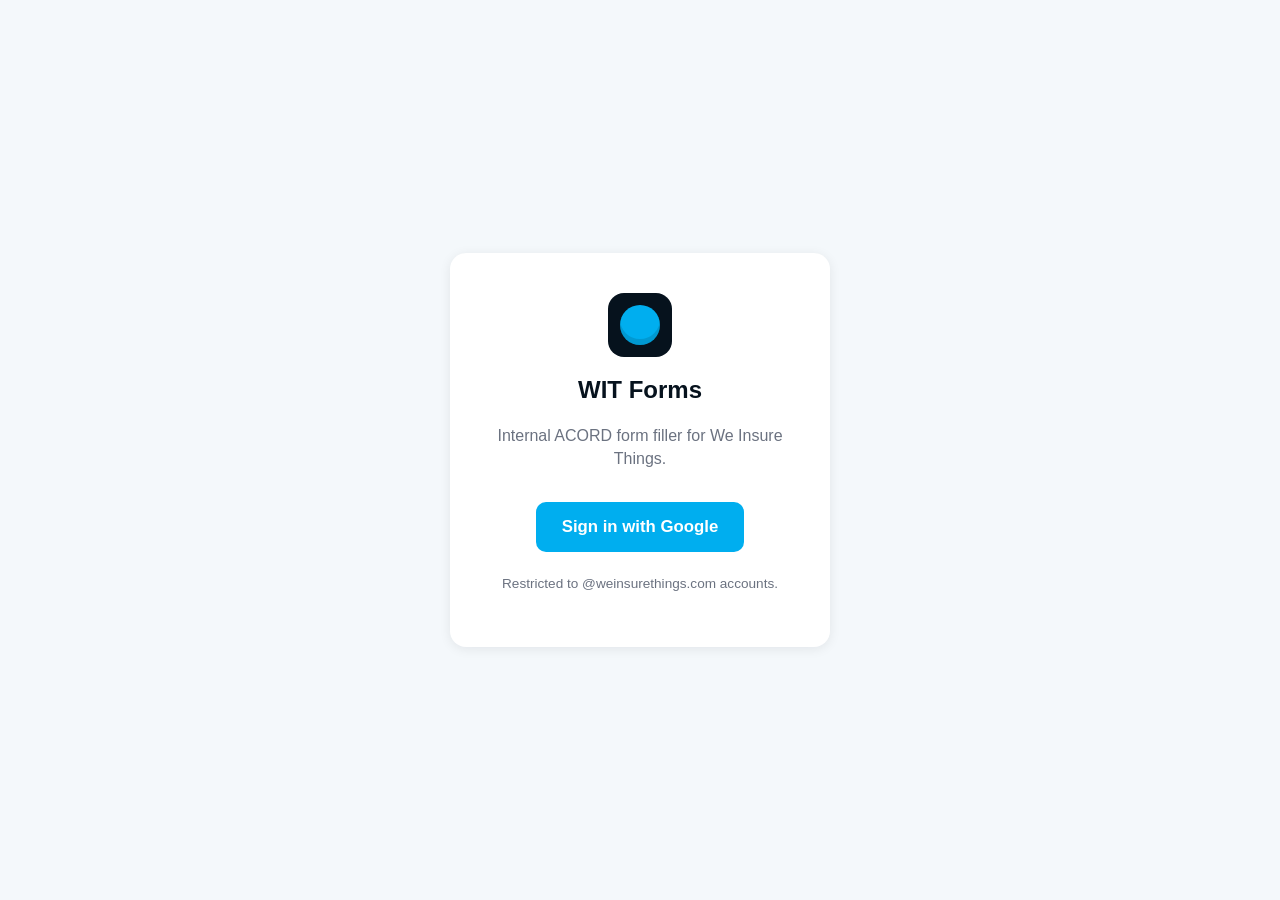
==== static/index.html @ 5c516c88 "Fix broken /email after merge: local-download only The branch merge left app.py's /email route calli" ====
<!DOCTYPE html>
<html lang="en">
<head>
  <meta charset="utf-8" />
  <meta name="viewport" content="width=device-width, initial-scale=1" />
  <title>WIT Forms — We Insure Things</title>
  <link rel="stylesheet" href="/static/styles.css" />
  <link rel="icon" href="/static/assets/favicon.svg" />
</head>
<body>
  <!-- Login gate -->
  <section id="login-view" class="login-view hidden">
    <div class="login-card">
      <div class="brand-mark" aria-hidden="true"></div>
      <h1>WIT Forms</h1>
      <p class="muted">Internal ACORD form filler for We Insure Things.</p>
      <a id="login-btn" class="btn btn-primary btn-lg" href="/auth/login">
        Sign in with Google
      </a>
      <p class="muted small">Restricted to @weinsurethings.com accounts.</p>
      <p id="login-error" class="error hidden"></p>
    </div>
  </section>

  <!-- App -->
  <div id="app-view" class="hidden">
    <header class="topbar">
      <div class="topbar-left">
        <span class="brand-mark sm" aria-hidden="true"></span>
        <span class="brand-name">WIT Forms</span>
      </div>
      <div class="topbar-right">
        <span id="user-email" class="muted small"></span>
        <button id="logout-btn" class="btn btn-ghost btn-sm">Sign out</button>
      </div>
    </header>

    <!-- Search / catalog -->
    <main id="search-view" class="container">
      <div class="hero">
        <div class="brand-mark lg" aria-hidden="true"></div>
        <h2>Find a form</h2>
        <input id="search-box" class="search-box" type="search" autocomplete="off"
               placeholder="Search by number, title, or keyword (e.g. 25, certificate, COI)" />
      </div>
      <ul id="results" class="results"></ul>
      <p id="results-empty" class="muted center hidden">No forms match your search.</p>
    </main>

    <!-- Form fill -->
    <main id="form-view" class="container hidden">
      <button id="back-btn" class="btn btn-ghost btn-sm">&larr; Back to search</button>
      <div class="form-head">
        <h2 id="form-title"></h2>
        <p id="form-sub" class="muted"></p>
      </div>

      <div class="profile-bar" id="profile-bar">
        <label>Agency profile
          <select id="agency-select"><option value="">— none —</option></select>
        </label>
        <label>Client profile
          <select id="client-select"><option value="">— none —</option></select>
        </label>
        <button id="save-profile-btn" class="btn btn-ghost btn-sm" type="button">Save as profile…</button>
      </div>

      <form id="dynamic-form" autocomplete="off"></form>

      <div id="validation-summary" class="validation-summary hidden"></div>

      <div class="action-bar">
        <button id="preview-btn" class="btn btn-primary" type="button">Preview</button>
        <button id="download-btn" class="btn btn-secondary" type="button">Download</button>
        <button id="print-btn" class="btn btn-secondary" type="button">Print</button>
        <button id="email-btn" class="btn btn-secondary" type="button" title="Download the PDF so you can attach it from your own email">Use my email</button>
      </div>

      <!-- Preview pane -->
      <div id="preview-pane" class="preview-pane hidden">
        <h3>Preview</h3>
        <iframe id="preview-frame" title="PDF preview"></iframe>
      </div>
    </main>
  </div>

  <!-- Save-profile dialog -->
  <dialog id="profile-dialog" class="dialog">
    <form method="dialog" id="profile-form">
      <h3>Save profile</h3>
      <label>Type
        <select id="profile-type">
          <option value="agency">Agency</option>
          <option value="client">Client</option>
        </select>
      </label>
      <label>Name
        <input id="profile-name" type="text" placeholder="WIT Norfolk" required />
      </label>
      <p class="muted small">Saves the fields from the matching sections so you can reuse them.</p>
      <div class="dialog-actions">
        <button value="cancel" class="btn btn-ghost" type="submit">Cancel</button>
        <button value="save" class="btn btn-primary" type="submit">Save</button>
      </div>
    </form>
  </dialog>

  <div id="toast" class="toast hidden"></div>

  <script src="/static/app.js"></script>
</body>
</html>
---- static/styles.css ----
/* WIT Forms — WIT palette (spec §9) */
:root {
  --wit-blue: #00AEEF;
  --wit-blue-deep: #007EAE;
  --ink: #06121D;
  --white: #FFFFFF;
  --bg-soft: #F4F8FB;
  --gray: #6B7280;
  --green: #33D17A;
  --red: #FF6868;
  --radius: 10px;
  --shadow: 0 2px 12px rgba(6, 18, 29, 0.08);
}

* { box-sizing: border-box; }
html, body { margin: 0; padding: 0; }
body {
  font-family: -apple-system, BlinkMacSystemFont, "Segoe UI", Roboto, Helvetica, Arial, sans-serif;
  color: var(--ink);
  background: var(--bg-soft);
  line-height: 1.45;
}
.hidden { display: none !important; }
.muted { color: var(--gray); }
.small { font-size: 0.85rem; }
.center { text-align: center; }
.error { color: var(--red); font-weight: 600; }

/* Brand mascot mark: friendly black monster with a bright blue circular face */
.brand-mark {
  width: 64px; height: 64px; border-radius: 16px; background: var(--ink);
  position: relative; flex: none;
}
.brand-mark::after {
  content: ""; position: absolute; inset: 18%;
  border-radius: 50%; background: var(--wit-blue);
  box-shadow: inset 0 -6px 0 rgba(0,0,0,0.12);
}
.brand-mark.sm { width: 32px; height: 32px; border-radius: 9px; }
.brand-mark.lg { width: 88px; height: 88px; border-radius: 22px; margin: 0 auto 0.5rem; }

/* Buttons */
.btn {
  border: none; border-radius: var(--radius); padding: 0.6rem 1.1rem;
  font-size: 0.95rem; font-weight: 600; cursor: pointer; text-decoration: none;
  display: inline-flex; align-items: center; gap: 0.4rem; transition: filter .15s;
}
.btn:hover { filter: brightness(1.05); }
.btn:disabled { opacity: 0.5; cursor: not-allowed; }
.btn-primary { background: var(--wit-blue); color: var(--white); }
.btn-secondary { background: var(--white); color: var(--wit-blue-deep); border: 1.5px solid var(--wit-blue); }
.btn-ghost { background: transparent; color: var(--gray); }
.btn-lg { padding: 0.8rem 1.6rem; font-size: 1.05rem; }
.btn-sm { padding: 0.4rem 0.7rem; font-size: 0.85rem; }

/* Login */
.login-view { min-height: 100vh; display: grid; place-items: center; }
.login-card {
  background: var(--white); padding: 2.5rem; border-radius: 16px; box-shadow: var(--shadow);
  text-align: center; max-width: 380px; width: 90%;
}
.login-card h1 { margin: 1rem 0 0.25rem; }
.login-card .brand-mark { margin: 0 auto; }
.login-card .btn { margin: 1rem 0 0.5rem; }

/* Topbar */
.topbar {
  display: flex; justify-content: space-between; align-items: center;
  background: var(--white); padding: 0.6rem 1.2rem; box-shadow: var(--shadow);
  position: sticky; top: 0; z-index: 10;
}
.topbar-left { display: flex; align-items: center; gap: 0.6rem; }
.brand-name { font-weight: 800; color: var(--wit-blue-deep); letter-spacing: 0.2px; }
.topbar-right { display: flex; align-items: center; gap: 0.8rem; }

/* Layout */
.container { max-width: 880px; margin: 0 auto; padding: 1.5rem 1.2rem 4rem; }
.hero { text-align: center; padding: 2.5rem 0 1rem; }
.search-box {
  width: 100%; max-width: 620px; margin: 1rem auto 0; display: block;
  padding: 0.9rem 1.1rem; font-size: 1.1rem; border: 2px solid #dbe7f0;
  border-radius: 999px; outline: none; background: var(--white);
}
.search-box:focus { border-color: var(--wit-blue); }

/* Results */
.results { list-style: none; padding: 0; margin: 1.2rem 0 0; display: grid; gap: 0.6rem; }
.result-item {
  background: var(--white); border-radius: var(--radius); padding: 0.9rem 1.1rem;
  box-shadow: var(--shadow); cursor: pointer; display: flex; align-items: center; gap: 1rem;
  border-left: 4px solid var(--wit-blue);
}
.result-item:hover { background: #eef7fc; }
.result-num {
  font-weight: 800; color: var(--wit-blue-deep); min-width: 56px;
  font-size: 1.1rem;
}
.result-title { font-weight: 600; }
.badge {
  font-size: 0.7rem; background: #e4f4fb; color: var(--wit-blue-deep);
  padding: 0.15rem 0.5rem; border-radius: 999px; margin-left: auto; white-space: nowrap;
}

/* Form */
.form-head { margin: 0.5rem 0 1rem; }
.form-head h2 { margin: 0.3rem 0 0; }
.profile-bar {
  display: flex; flex-wrap: wrap; gap: 1rem; align-items: end;
  background: var(--white); padding: 1rem; border-radius: var(--radius);
  box-shadow: var(--shadow); margin-bottom: 1.2rem;
}
.profile-bar label { display: flex; flex-direction: column; font-size: 0.85rem; color: var(--gray); gap: 0.25rem; }

.section {
  background: var(--white); border-radius: var(--radius); box-shadow: var(--shadow);
  margin-bottom: 1rem; overflow: hidden;
}
.section-head {
  display: flex; align-items: center; gap: 0.6rem; padding: 0.9rem 1.1rem;
  border-bottom: 1px solid #eef2f6; background: #fafdff;
}
.section-head h3 { margin: 0; font-size: 1.05rem; }
.section-body { padding: 1.1rem; display: grid; grid-template-columns: 1fr 1fr; gap: 0.9rem; }
.field { display: flex; flex-direction: column; gap: 0.3rem; }
.field.full { grid-column: 1 / -1; }
.field label { font-size: 0.85rem; font-weight: 600; }
.field .req { color: var(--red); }
.field input, .field select, .field textarea {
  padding: 0.55rem 0.7rem; border: 1.5px solid #dbe7f0; border-radius: 8px;
  font-size: 0.95rem; font-family: inherit; background: var(--white);
}
.field input:focus, .field select:focus, .field textarea:focus {
  border-color: var(--wit-blue); outline: none;
}
.field.invalid input, .field.invalid select, .field.invalid textarea { border-color: var(--red); }
.field-err { color: var(--red); font-size: 0.78rem; }
.field .pill { font-size: 0.7rem; color: var(--gray); }
.radio-row { display: flex; gap: 1rem; flex-wrap: wrap; }
.radio-row label { font-weight: 500; display: flex; gap: 0.3rem; align-items: center; }
.toggle-row { display: flex; align-items: center; gap: 0.5rem; }

.more-toggle {
  background: none; border: none; color: var(--wit-blue-deep); cursor: pointer;
  font-weight: 600; padding: 0.5rem 1.1rem; font-size: 0.9rem;
}
.rare-fields.collapsed { display: none; }

/* Insurer table */
.insurer-table { width: 100%; border-collapse: collapse; grid-column: 1 / -1; }
.insurer-table th, .insurer-table td { padding: 0.35rem 0.4rem; text-align: left; }
.insurer-table input { width: 100%; }
.insurer-letter { font-weight: 800; color: var(--wit-blue-deep); }

/* Actions */
.action-bar {
  display: flex; gap: 0.8rem; flex-wrap: wrap; position: sticky; bottom: 0;
  background: var(--bg-soft); padding: 1rem 0; margin-top: 0.5rem;
}
.validation-summary {
  background: #fff0f0; border: 1px solid var(--red); color: #a11;
  border-radius: var(--radius); padding: 0.8rem 1rem; margin-bottom: 0.8rem;
}
.validation-summary ul { margin: 0.3rem 0 0; padding-left: 1.2rem; }

.preview-pane { margin-top: 1rem; }
.preview-pane iframe { width: 100%; height: 80vh; border: 1px solid #dbe7f0; border-radius: var(--radius); background: #fff; }

/* Dialog */
.dialog { border: none; border-radius: 14px; padding: 1.5rem; box-shadow: var(--shadow); width: min(460px, 92vw); }
.dialog::backdrop { background: rgba(6,18,29,0.45); }
.dialog h3 { margin-top: 0; }
.dialog label { display: flex; flex-direction: column; gap: 0.3rem; margin-bottom: 0.9rem; font-size: 0.9rem; font-weight: 600; }
.dialog input, .dialog select, .dialog textarea {
  padding: 0.55rem 0.7rem; border: 1.5px solid #dbe7f0; border-radius: 8px; font-family: inherit; font-size: 0.95rem;
}
.dialog .locked { background: #f1f5f9; color: var(--gray); }
.dialog-actions { display: flex; justify-content: flex-end; gap: 0.6rem; margin-top: 0.5rem; }

/* Toast */
.toast {
  position: fixed; bottom: 1.5rem; left: 50%; transform: translateX(-50%);
  background: var(--ink); color: var(--white); padding: 0.8rem 1.3rem; border-radius: 999px;
  box-shadow: var(--shadow); z-index: 50; font-weight: 600;
}
.toast.success { background: var(--green); color: var(--ink); }
.toast.error { background: var(--red); }

@media (max-width: 620px) {
  .section-body { grid-template-columns: 1fr; }
}
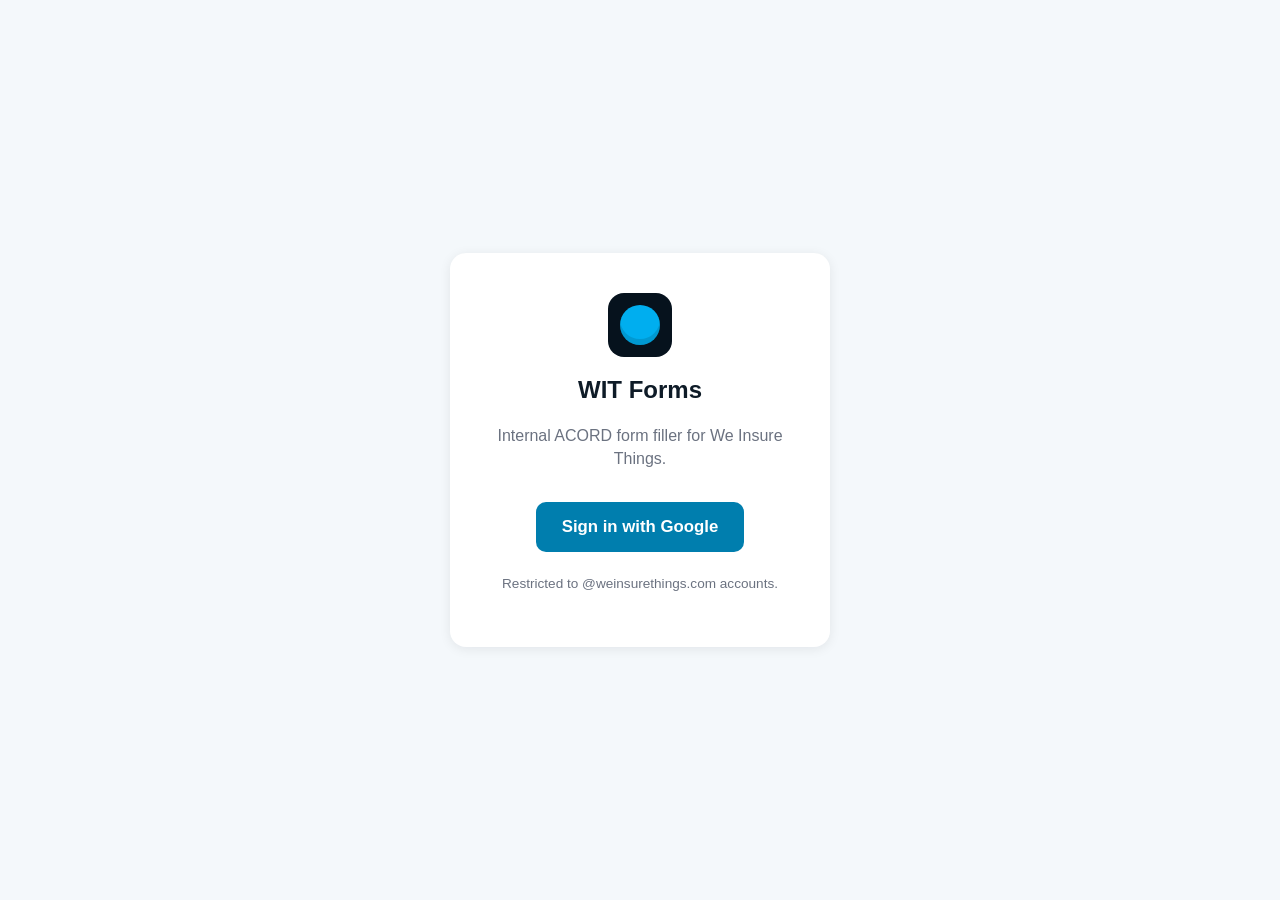
==== commit 126a7fca: "UX + brand pass: token system, long-form nav, 125 hub launch, states Part 1 — WIT brand system: toke" ====
--- a/static/index.html
+++ b/static/index.html
@@ -44,7 +44,8 @@
                placeholder="Search by number, title, or keyword (e.g. 25, certificate, COI)" />
       </div>
       <ul id="results" class="results"></ul>
-      <p id="results-empty" class="muted center hidden">No forms match your search.</p>
+      <div id="category-chips" class="chips"></div>
+      <p id="results-empty" class="state-msg hidden">No forms match your search.</p>
     </main>
 
     <!-- Form fill -->
@@ -55,49 +56,41 @@
         <p id="form-sub" class="muted"></p>
       </div>
 
-      <div class="profile-bar" id="profile-bar">
-        <label>Agency profile
-          <select id="agency-select"><option value="">— none —</option></select>
-        </label>
-        <label>Client profile
-          <select id="client-select"><option value="">— none —</option></select>
-        </label>
-        <button id="save-profile-btn" class="btn btn-ghost btn-sm" type="button">Save as profile…</button>
-      </div>
+      <div class="form-layout">
+        <nav id="section-nav" class="section-nav" aria-label="Form sections"></nav>
+        <div class="form-main">
+          <div id="validation-summary" class="validation-summary hidden"
+               role="alert" aria-live="assertive"></div>
 
-      <form id="dynamic-form" autocomplete="off"></form>
+          <form id="dynamic-form" autocomplete="off"></form>
 
-      <div id="validation-summary" class="validation-summary hidden"></div>
+          <div class="action-bar">
+            <button id="preview-btn" class="btn btn-primary" type="button">Preview</button>
+            <button id="download-btn" class="btn btn-secondary" type="button">Download</button>
+            <button id="print-btn" class="btn btn-secondary" type="button">Print</button>
+            <button id="email-btn" class="btn btn-secondary" type="button" title="Download the PDF so you can attach it from your own email">Use my email</button>
+            <span id="req-counter" class="req-counter" aria-live="polite"></span>
+          </div>
 
-      <div class="action-bar">
-        <button id="preview-btn" class="btn btn-primary" type="button">Preview</button>
-        <button id="download-btn" class="btn btn-secondary" type="button">Download</button>
-        <button id="print-btn" class="btn btn-secondary" type="button">Print</button>
-        <button id="email-btn" class="btn btn-secondary" type="button" title="Download the PDF so you can attach it from your own email">Use my email</button>
-      </div>
-
-      <!-- Preview pane -->
-      <div id="preview-pane" class="preview-pane hidden">
-        <h3>Preview</h3>
-        <iframe id="preview-frame" title="PDF preview"></iframe>
+          <!-- Preview pane -->
+          <div id="preview-pane" class="preview-pane hidden">
+            <h3>Preview</h3>
+            <div id="preview-status" class="preview-status hidden"></div>
+            <iframe id="preview-frame" title="PDF preview"></iframe>
+          </div>
+        </div>
       </div>
     </main>
   </div>
 
-  <!-- Save-profile dialog -->
+  <!-- Save saved-info dialog (just a name; the block + scope are set in context) -->
   <dialog id="profile-dialog" class="dialog">
     <form method="dialog" id="profile-form">
-      <h3>Save profile</h3>
-      <label>Type
-        <select id="profile-type">
-          <option value="agency">Agency</option>
-          <option value="client">Client</option>
-        </select>
+      <h3 id="profile-dialog-title">Save info</h3>
+      <label>Save as
+        <input id="profile-name" type="text" placeholder="e.g. WIT Norfolk" required />
       </label>
-      <label>Name
-        <input id="profile-name" type="text" placeholder="WIT Norfolk" required />
-      </label>
-      <p class="muted small">Saves the fields from the matching sections so you can reuse them.</p>
+      <p class="muted small" id="profile-dialog-hint">Saves this block so anyone on the team can reuse it. Re-using the same name updates it.</p>
       <div class="dialog-actions">
         <button value="cancel" class="btn btn-ghost" type="submit">Cancel</button>
         <button value="save" class="btn btn-primary" type="submit">Save</button>
@@ -105,7 +98,7 @@
     </form>
   </dialog>
 
-  <div id="toast" class="toast hidden"></div>
+  <div id="toast" class="toast hidden" role="status" aria-live="polite"></div>
 
   <script src="/static/app.js"></script>
 </body>
--- a/static/styles.css
+++ b/static/styles.css
@@ -1,40 +1,65 @@
-/* WIT Forms — WIT palette (spec §9) */
+/* WIT Forms — brand system. All color via tokens; no hard-coded hex below :root. */
 :root {
-  --wit-blue: #00AEEF;
-  --wit-blue-deep: #007EAE;
-  --ink: #06121D;
-  --white: #FFFFFF;
-  --bg-soft: #F4F8FB;
-  --gray: #6B7280;
-  --green: #33D17A;
-  --red: #FF6868;
-  --radius: 10px;
-  --shadow: 0 2px 12px rgba(6, 18, 29, 0.08);
+  /* WIT brand palette */
+  --wit-blue:        #00AEEF;  /* primary brand / accents / focus */
+  --wit-blue-deep:   #007EAE;  /* button fills, hovers */
+  --wit-ink:         #06121D;  /* dark surfaces (topbar), strong text */
+  --wit-white:       #FFFFFF;
+  --wit-bg:          #F4F8FB;  /* app background */
+  --wit-gray:        #6B7280;  /* muted text */
+  --wit-green:       #33D17A;  /* success */
+  --wit-red:         #FF6868;  /* error / alert */
+  /* semantic roles */
+  --bg:            var(--wit-bg);
+  --surface:       var(--wit-white);
+  --text:          #0E1B27;
+  --text-muted:    var(--wit-gray);
+  --border:        #E2E8F0;
+  --primary:       var(--wit-blue-deep);   /* AA on white; bright blue is accent-only */
+  --primary-hover: #066F98;
+  --on-primary:    var(--wit-white);
+  --accent:        var(--wit-blue);
+  --focus-ring:    rgba(0, 174, 239, .45);
+  --success:       var(--wit-green);
+  --danger:        var(--wit-red);
+  --topbar-bg:     var(--wit-ink);
+  --topbar-text:   var(--wit-white);
+  --radius:        10px;
+  --shadow-sm:     0 1px 2px rgba(6, 18, 29, .06), 0 1px 3px rgba(6, 18, 29, .08);
+  --shadow:        0 2px 12px rgba(6, 18, 29, .08);
 }
 
 * { box-sizing: border-box; }
 html, body { margin: 0; padding: 0; }
 body {
   font-family: -apple-system, BlinkMacSystemFont, "Segoe UI", Roboto, Helvetica, Arial, sans-serif;
-  color: var(--ink);
-  background: var(--bg-soft);
+  color: var(--text);
+  background: var(--bg);
   line-height: 1.45;
 }
 .hidden { display: none !important; }
-.muted { color: var(--gray); }
+.muted { color: var(--text-muted); }
 .small { font-size: 0.85rem; }
 .center { text-align: center; }
-.error { color: var(--red); font-weight: 600; }
+.error { color: var(--danger); font-weight: 600; }
+a { color: var(--primary); }
+
+/* Keyboard focus is always visible (a11y) — never removed. */
+:focus-visible {
+  outline: 3px solid var(--focus-ring);
+  outline-offset: 1px;
+  border-radius: 6px;
+}
 
 /* Brand mascot mark: friendly black monster with a bright blue circular face */
 .brand-mark {
-  width: 64px; height: 64px; border-radius: 16px; background: var(--ink);
+  width: 64px; height: 64px; border-radius: 16px; background: var(--wit-ink);
   position: relative; flex: none;
 }
 .brand-mark::after {
   content: ""; position: absolute; inset: 18%;
-  border-radius: 50%; background: var(--wit-blue);
-  box-shadow: inset 0 -6px 0 rgba(0,0,0,0.12);
+  border-radius: 50%; background: var(--accent);
+  box-shadow: inset 0 -6px 0 rgba(0, 0, 0, 0.12);
 }
 .brand-mark.sm { width: 32px; height: 32px; border-radius: 9px; }
 .brand-mark.lg { width: 88px; height: 88px; border-radius: 22px; margin: 0 auto 0.5rem; }
@@ -43,20 +68,25 @@
 .btn {
   border: none; border-radius: var(--radius); padding: 0.6rem 1.1rem;
   font-size: 0.95rem; font-weight: 600; cursor: pointer; text-decoration: none;
-  display: inline-flex; align-items: center; gap: 0.4rem; transition: filter .15s;
-}
-.btn:hover { filter: brightness(1.05); }
+  display: inline-flex; align-items: center; gap: 0.4rem;
+  transition: background .15s, color .15s, border-color .15s;
+}
 .btn:disabled { opacity: 0.5; cursor: not-allowed; }
-.btn-primary { background: var(--wit-blue); color: var(--white); }
-.btn-secondary { background: var(--white); color: var(--wit-blue-deep); border: 1.5px solid var(--wit-blue); }
-.btn-ghost { background: transparent; color: var(--gray); }
+.btn-primary { background: var(--primary); color: var(--on-primary); }
+.btn-primary:hover:not(:disabled) { background: var(--primary-hover); }
+.btn-secondary {
+  background: var(--surface); color: var(--primary); border: 1px solid var(--primary);
+}
+.btn-secondary:hover:not(:disabled) { background: #eef7fb; }
+.btn-ghost { background: transparent; color: var(--text-muted); }
+.btn-ghost:hover:not(:disabled) { background: rgba(6, 18, 29, .05); }
 .btn-lg { padding: 0.8rem 1.6rem; font-size: 1.05rem; }
 .btn-sm { padding: 0.4rem 0.7rem; font-size: 0.85rem; }
 
 /* Login */
 .login-view { min-height: 100vh; display: grid; place-items: center; }
 .login-card {
-  background: var(--white); padding: 2.5rem; border-radius: 16px; box-shadow: var(--shadow);
+  background: var(--surface); padding: 2.5rem; border-radius: 16px; box-shadow: var(--shadow);
   text-align: center; max-width: 380px; width: 90%;
 }
 .login-card h1 { margin: 1rem 0 0.25rem; }
@@ -66,125 +96,198 @@
 /* Topbar */
 .topbar {
   display: flex; justify-content: space-between; align-items: center;
-  background: var(--white); padding: 0.6rem 1.2rem; box-shadow: var(--shadow);
-  position: sticky; top: 0; z-index: 10;
+  background: var(--topbar-bg); color: var(--topbar-text);
+  padding: 0.6rem 1.2rem; box-shadow: var(--shadow-sm);
+  position: sticky; top: 0; z-index: 20;
 }
 .topbar-left { display: flex; align-items: center; gap: 0.6rem; }
-.brand-name { font-weight: 800; color: var(--wit-blue-deep); letter-spacing: 0.2px; }
+.brand-name { font-weight: 800; color: var(--topbar-text); letter-spacing: 0.2px; }
 .topbar-right { display: flex; align-items: center; gap: 0.8rem; }
+.topbar .btn-ghost { color: var(--topbar-text); }
+.topbar .btn-ghost:hover { background: rgba(255, 255, 255, .12); }
+.topbar .muted { color: #b9c6d2; }
 
 /* Layout */
-.container { max-width: 880px; margin: 0 auto; padding: 1.5rem 1.2rem 4rem; }
+.container { max-width: 980px; margin: 0 auto; padding: 1.5rem 1.2rem 5rem; }
 .hero { text-align: center; padding: 2.5rem 0 1rem; }
 .search-box {
   width: 100%; max-width: 620px; margin: 1rem auto 0; display: block;
-  padding: 0.9rem 1.1rem; font-size: 1.1rem; border: 2px solid #dbe7f0;
-  border-radius: 999px; outline: none; background: var(--white);
-}
-.search-box:focus { border-color: var(--wit-blue); }
+  padding: 0.9rem 1.1rem; font-size: 1.1rem; border: 1px solid var(--border);
+  border-radius: 999px; outline: none; background: var(--surface);
+}
+.search-box:focus {
+  border-color: var(--accent);
+  box-shadow: 0 0 0 3px var(--focus-ring);
+}
+
+/* Category chips */
+.chips { display: flex; gap: 0.5rem; flex-wrap: wrap; justify-content: center; margin: 1rem auto 0; max-width: 620px; }
+.chip {
+  border: 1px solid var(--border); background: var(--surface); color: var(--text-muted);
+  border-radius: 999px; padding: 0.35rem 0.85rem; font-size: 0.85rem; font-weight: 600; cursor: pointer;
+}
+.chip:hover { border-color: var(--accent); color: var(--primary); }
+.chip.active { background: var(--accent); color: var(--wit-ink); border-color: var(--accent); }
 
 /* Results */
 .results { list-style: none; padding: 0; margin: 1.2rem 0 0; display: grid; gap: 0.6rem; }
 .result-item {
-  background: var(--white); border-radius: var(--radius); padding: 0.9rem 1.1rem;
-  box-shadow: var(--shadow); cursor: pointer; display: flex; align-items: center; gap: 1rem;
-  border-left: 4px solid var(--wit-blue);
-}
-.result-item:hover { background: #eef7fc; }
-.result-num {
-  font-weight: 800; color: var(--wit-blue-deep); min-width: 56px;
-  font-size: 1.1rem;
-}
+  background: var(--surface); border-radius: var(--radius); padding: 0.9rem 1.1rem;
+  box-shadow: var(--shadow-sm); cursor: pointer; display: flex; align-items: center; gap: 1rem;
+  border-left: 3px solid transparent; transition: transform .12s, box-shadow .12s, border-color .12s;
+}
+.result-item:hover { box-shadow: var(--shadow); transform: translateY(-1px); border-left-color: var(--accent); }
+.result-num { font-weight: 800; color: var(--primary); min-width: 80px; font-size: 1.05rem; }
 .result-title { font-weight: 600; }
 .badge {
-  font-size: 0.7rem; background: #e4f4fb; color: var(--wit-blue-deep);
-  padding: 0.15rem 0.5rem; border-radius: 999px; margin-left: auto; white-space: nowrap;
-}
+  font-size: 0.7rem; background: var(--accent); color: var(--wit-ink);  /* ink on bright blue ≈ 7:1 */
+  padding: 0.15rem 0.55rem; border-radius: 999px; margin-left: auto; white-space: nowrap; font-weight: 700;
+}
+.state-msg { text-align: center; color: var(--text-muted); padding: 2rem 0; }
 
 /* Form */
 .form-head { margin: 0.5rem 0 1rem; }
 .form-head h2 { margin: 0.3rem 0 0; }
-.profile-bar {
-  display: flex; flex-wrap: wrap; gap: 1rem; align-items: end;
-  background: var(--white); padding: 1rem; border-radius: var(--radius);
-  box-shadow: var(--shadow); margin-bottom: 1.2rem;
-}
-.profile-bar label { display: flex; flex-direction: column; font-size: 0.85rem; color: var(--gray); gap: 0.25rem; }
+
+/* Two-column layout: sticky section nav rail + form body */
+.form-layout { display: grid; grid-template-columns: 220px 1fr; gap: 1.2rem; align-items: start; }
+.section-nav { position: sticky; top: 64px; align-self: start; max-height: calc(100vh - 90px); overflow: auto; }
+.section-nav ul { list-style: none; margin: 0; padding: 0; display: grid; gap: 2px; }
+.section-nav a {
+  display: block; padding: 0.45rem 0.7rem; border-radius: 8px; text-decoration: none;
+  color: var(--text-muted); font-size: 0.88rem; border-left: 3px solid transparent;
+}
+.section-nav a:hover { background: #eef7fb; color: var(--primary); }
+.section-nav a.active { background: #eef7fb; color: var(--primary); border-left-color: var(--accent); font-weight: 700; }
+.form-main { min-width: 0; }
 
 .section {
-  background: var(--white); border-radius: var(--radius); box-shadow: var(--shadow);
-  margin-bottom: 1rem; overflow: hidden;
+  background: var(--surface); border-radius: var(--radius); box-shadow: var(--shadow-sm);
+  margin-bottom: 1rem; overflow: hidden; scroll-margin-top: 72px;
 }
 .section-head {
   display: flex; align-items: center; gap: 0.6rem; padding: 0.9rem 1.1rem;
   border-bottom: 1px solid #eef2f6; background: #fafdff;
+  border-left: 3px solid var(--accent);  /* brand accent bar */
 }
 .section-head h3 { margin: 0; font-size: 1.05rem; }
+/* Inline "saved info" controls, pinned to the right of a block's header. */
+.prefill-controls { margin-left: auto; display: flex; align-items: center; gap: 0.4rem; }
+.prefill-select {
+  padding: 0.3rem 0.5rem; border: 1px solid var(--border); border-radius: 8px;
+  font-size: 0.85rem; background: var(--surface); max-width: 220px;
+}
 .section-body { padding: 1.1rem; display: grid; grid-template-columns: 1fr 1fr; gap: 0.9rem; }
 .field { display: flex; flex-direction: column; gap: 0.3rem; }
 .field.full { grid-column: 1 / -1; }
-.field label { font-size: 0.85rem; font-weight: 600; }
-.field .req { color: var(--red); }
+.field label { font-size: 0.85rem; font-weight: 600; display: inline-flex; align-items: center; gap: 0.3rem; }
+.field .req { color: var(--danger); }
 .field input, .field select, .field textarea {
-  padding: 0.55rem 0.7rem; border: 1.5px solid #dbe7f0; border-radius: 8px;
-  font-size: 0.95rem; font-family: inherit; background: var(--white);
+  padding: 0.55rem 0.7rem; border: 1px solid var(--border); border-radius: 8px;
+  font-size: 0.95rem; font-family: inherit; background: var(--surface); color: var(--text);
 }
 .field input:focus, .field select:focus, .field textarea:focus {
-  border-color: var(--wit-blue); outline: none;
-}
-.field.invalid input, .field.invalid select, .field.invalid textarea { border-color: var(--red); }
-.field-err { color: var(--red); font-size: 0.78rem; }
-.field .pill { font-size: 0.7rem; color: var(--gray); }
+  border-color: var(--accent); outline: none; box-shadow: 0 0 0 3px var(--focus-ring);
+}
+.field.invalid input, .field.invalid select, .field.invalid textarea { border-color: var(--danger); }
+.field-err { color: var(--danger); font-size: 0.78rem; }
+.field .pill { font-size: 0.7rem; color: var(--text-muted); font-weight: 600; }
+
+/* Field help hint */
+.hint {
+  display: inline-grid; place-items: center; width: 16px; height: 16px; border-radius: 50%;
+  background: var(--border); color: var(--text); font-size: 0.7rem; font-weight: 700; cursor: help;
+}
+.hint:hover { background: var(--accent); color: var(--wit-ink); }
+
 .radio-row { display: flex; gap: 1rem; flex-wrap: wrap; }
 .radio-row label { font-weight: 500; display: flex; gap: 0.3rem; align-items: center; }
 .toggle-row { display: flex; align-items: center; gap: 0.5rem; }
 
 .more-toggle {
-  background: none; border: none; color: var(--wit-blue-deep); cursor: pointer;
+  background: none; border: none; color: var(--primary); cursor: pointer;
   font-weight: 600; padding: 0.5rem 1.1rem; font-size: 0.9rem;
 }
 .rare-fields.collapsed { display: none; }
 
-/* Insurer table */
+/* Insurer table + sections-attached hub */
 .insurer-table { width: 100%; border-collapse: collapse; grid-column: 1 / -1; }
-.insurer-table th, .insurer-table td { padding: 0.35rem 0.4rem; text-align: left; }
+.insurer-table th, .insurer-table td { padding: 0.4rem 0.4rem; text-align: left; vertical-align: middle; }
 .insurer-table input { width: 100%; }
-.insurer-letter { font-weight: 800; color: var(--wit-blue-deep); }
+.insurer-letter { font-weight: 800; color: var(--primary); }
+.attach-launch { white-space: nowrap; }
 
 /* Actions */
 .action-bar {
-  display: flex; gap: 0.8rem; flex-wrap: wrap; position: sticky; bottom: 0;
-  background: var(--bg-soft); padding: 1rem 0; margin-top: 0.5rem;
-}
+  display: flex; gap: 0.8rem; flex-wrap: wrap; align-items: center;
+  position: sticky; bottom: 0; background: var(--bg); padding: 1rem 0; margin-top: 0.5rem;
+  border-top: 1px solid var(--border);
+}
+.req-counter { font-size: 0.85rem; font-weight: 600; color: var(--text-muted); margin-left: auto; }
+.req-counter.done { color: var(--success); }
+.req-counter.todo { color: var(--danger); }
+
 .validation-summary {
-  background: #fff0f0; border: 1px solid var(--red); color: #a11;
+  background: #fff4f4; border: 1px solid var(--danger); color: #9a2222;
   border-radius: var(--radius); padding: 0.8rem 1rem; margin-bottom: 0.8rem;
 }
 .validation-summary ul { margin: 0.3rem 0 0; padding-left: 1.2rem; }
-
+.validation-summary a { color: #9a2222; text-decoration: underline; cursor: pointer; }
+
+/* Preview pane + states */
 .preview-pane { margin-top: 1rem; }
-.preview-pane iframe { width: 100%; height: 80vh; border: 1px solid #dbe7f0; border-radius: var(--radius); background: #fff; }
+.preview-pane iframe { width: 100%; height: 80vh; border: 1px solid var(--border); border-radius: var(--radius); background: var(--surface); }
+.preview-status {
+  display: flex; align-items: center; gap: 0.6rem; justify-content: center;
+  padding: 2rem; background: var(--surface); border: 1px solid var(--border); border-radius: var(--radius);
+  color: var(--text-muted); font-weight: 600;
+}
+.preview-status.err { color: #9a2222; border-color: var(--danger); background: #fff4f4; }
+.spinner {
+  width: 18px; height: 18px; border: 3px solid var(--border); border-top-color: var(--accent);
+  border-radius: 50%; animation: spin 0.8s linear infinite;
+}
+@keyframes spin { to { transform: rotate(360deg); } }
 
 /* Dialog */
 .dialog { border: none; border-radius: 14px; padding: 1.5rem; box-shadow: var(--shadow); width: min(460px, 92vw); }
-.dialog::backdrop { background: rgba(6,18,29,0.45); }
+.dialog::backdrop { background: rgba(6, 18, 29, 0.45); }
 .dialog h3 { margin-top: 0; }
 .dialog label { display: flex; flex-direction: column; gap: 0.3rem; margin-bottom: 0.9rem; font-size: 0.9rem; font-weight: 600; }
 .dialog input, .dialog select, .dialog textarea {
-  padding: 0.55rem 0.7rem; border: 1.5px solid #dbe7f0; border-radius: 8px; font-family: inherit; font-size: 0.95rem;
-}
-.dialog .locked { background: #f1f5f9; color: var(--gray); }
+  padding: 0.55rem 0.7rem; border: 1px solid var(--border); border-radius: 8px; font-family: inherit; font-size: 0.95rem;
+}
+.dialog .locked { background: var(--bg); color: var(--text-muted); cursor: not-allowed; }
 .dialog-actions { display: flex; justify-content: flex-end; gap: 0.6rem; margin-top: 0.5rem; }
 
 /* Toast */
 .toast {
   position: fixed; bottom: 1.5rem; left: 50%; transform: translateX(-50%);
-  background: var(--ink); color: var(--white); padding: 0.8rem 1.3rem; border-radius: 999px;
-  box-shadow: var(--shadow); z-index: 50; font-weight: 600;
-}
-.toast.success { background: var(--green); color: var(--ink); }
-.toast.error { background: var(--red); }
-
+  background: var(--surface); color: var(--text); padding: 0.8rem 1.2rem; border-radius: var(--radius);
+  box-shadow: var(--shadow); z-index: 50; font-weight: 600; border-left: 4px solid var(--text-muted);
+  max-width: 90vw;
+}
+.toast.success { border-left-color: var(--success); }
+.toast.success::before { content: "✓ "; color: var(--success); font-weight: 800; }
+.toast.error { border-left-color: var(--danger); }
+
+/* Mobile */
+@media (max-width: 760px) {
+  .form-layout { grid-template-columns: 1fr; }
+  /* Section nav becomes a horizontal chip-scroller above the form. */
+  .section-nav { position: static; max-height: none; overflow-x: auto; }
+  .section-nav ul { grid-auto-flow: column; grid-auto-columns: max-content; gap: 0.4rem; }
+  .section-nav a { border-left: none; border-bottom: 3px solid transparent; white-space: nowrap; }
+  .section-nav a.active { border-left: none; border-bottom-color: var(--accent); }
+}
 @media (max-width: 620px) {
   .section-body { grid-template-columns: 1fr; }
-}
+  /* Sticky bottom action bar; primary stays prominent, rest scroll behind it. */
+  .action-bar {
+    flex-wrap: nowrap; overflow-x: auto; gap: 0.5rem;
+    box-shadow: 0 -2px 12px rgba(6, 18, 29, .08); padding: 0.7rem 0.6rem;
+    margin: 0.5rem -1.2rem 0;
+  }
+  .action-bar .btn { flex: 0 0 auto; }
+  .req-counter { order: -1; flex: 0 0 100%; margin: 0 0 0.2rem; }
+}
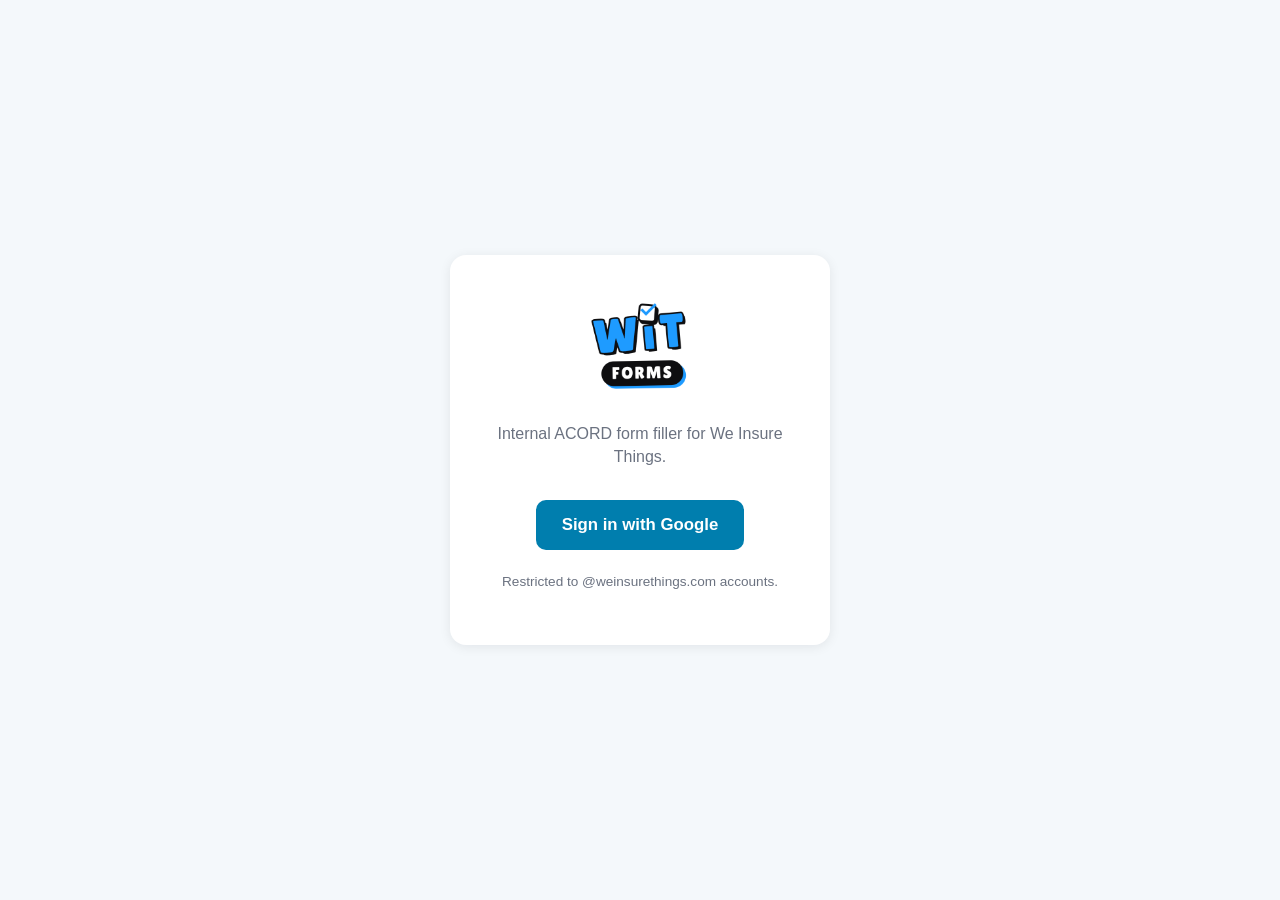
==== commit b672d99b: "Use supplied WiT Forms logo and icon throughout the app" ====
--- a/static/index.html
+++ b/static/index.html
@@ -4,15 +4,15 @@
   <meta charset="utf-8" />
   <meta name="viewport" content="width=device-width, initial-scale=1" />
   <title>WIT Forms — We Insure Things</title>
-  <link rel="stylesheet" href="/static/styles.css" />
-  <link rel="icon" href="/static/assets/favicon.svg" />
+  <link rel="stylesheet" href="/static/styles.css?v=wit-forms-1b" />
+  <link rel="icon" type="image/png" href="/static/assets/wit-forms-icon-1b.png" />
+  <link rel="apple-touch-icon" href="/static/assets/wit-forms-icon-1b.png" />
 </head>
 <body>
   <!-- Login gate -->
   <section id="login-view" class="login-view hidden">
     <div class="login-card">
-      <div class="brand-mark" aria-hidden="true"></div>
-      <h1>WIT Forms</h1>
+      <h1><img class="brand-logo" src="/static/assets/wit-forms-logo-1b-light.png" alt="WiT Forms" width="1832" height="680" /></h1>
       <p class="muted">Internal ACORD form filler for We Insure Things.</p>
       <a id="login-btn" class="btn btn-primary btn-lg" href="/auth/login">
         Sign in with Google
@@ -26,10 +26,16 @@
   <div id="app-view" class="hidden">
     <header class="topbar">
       <div class="topbar-left">
-        <span class="brand-mark sm" aria-hidden="true"></span>
-        <span class="brand-name">WIT Forms</span>
+        <a class="brand-home" href="/" aria-label="WiT Forms home">
+          <img class="brand-icon" src="/static/assets/wit-forms-icon-1b.png" alt="" width="600" height="600" />
+        </a>
+        <span class="brand-name">WiT Forms</span>
       </div>
       <div class="topbar-right">
+        <a class="btn btn-ghost btn-sm" href="/appetite">Appetite</a>
+        <a class="btn btn-ghost btn-sm" href="/hedge">Hedge</a>
+        <a class="btn btn-ghost btn-sm" href="/loss-run">Loss run request</a>
+        <a class="btn btn-ghost btn-sm" href="/proposal">Proposal generator</a>
         <span id="user-email" class="muted small"></span>
         <button id="logout-btn" class="btn btn-ghost btn-sm">Sign out</button>
       </div>
@@ -38,7 +44,7 @@
     <!-- Search / catalog -->
     <main id="search-view" class="container">
       <div class="hero">
-        <div class="brand-mark lg" aria-hidden="true"></div>
+        <img class="brand-logo" src="/static/assets/wit-forms-logo-1b-light.png" alt="WiT Forms" width="1832" height="680" />
         <h2>Find a form</h2>
         <input id="search-box" class="search-box" type="search" autocomplete="off"
                placeholder="Search by number, title, or keyword (e.g. 25, certificate, COI)" />
--- a/static/styles.css
+++ b/static/styles.css
@@ -51,18 +51,10 @@
   border-radius: 6px;
 }
 
-/* Brand mascot mark: friendly black monster with a bright blue circular face */
-.brand-mark {
-  width: 64px; height: 64px; border-radius: 16px; background: var(--wit-ink);
-  position: relative; flex: none;
-}
-.brand-mark::after {
-  content: ""; position: absolute; inset: 18%;
-  border-radius: 50%; background: var(--accent);
-  box-shadow: inset 0 -6px 0 rgba(0, 0, 0, 0.12);
-}
-.brand-mark.sm { width: 32px; height: 32px; border-radius: 9px; }
-.brand-mark.lg { width: 88px; height: 88px; border-radius: 22px; margin: 0 auto 0.5rem; }
+/* Supplied WiT Forms artwork; preserve each image's proportions. */
+.brand-logo { display: block; width: 380px; max-width: 100%; height: auto; margin: 0 auto; }
+.brand-home { display: inline-flex; flex: none; border-radius: 9px; }
+.brand-icon { display: block; width: 36px; height: 36px; object-fit: contain; }
 
 /* Buttons */
 .btn {
@@ -89,23 +81,28 @@
   background: var(--surface); padding: 2.5rem; border-radius: 16px; box-shadow: var(--shadow);
   text-align: center; max-width: 380px; width: 90%;
 }
-.login-card h1 { margin: 1rem 0 0.25rem; }
-.login-card .brand-mark { margin: 0 auto; }
+.login-card h1 { margin: 0 0 1rem; }
 .login-card .btn { margin: 1rem 0 0.5rem; }
 
 /* Topbar */
 .topbar {
-  display: flex; justify-content: space-between; align-items: center;
+  display: flex; justify-content: space-between; align-items: center; gap: 0.8rem;
   background: var(--topbar-bg); color: var(--topbar-text);
   padding: 0.6rem 1.2rem; box-shadow: var(--shadow-sm);
   position: sticky; top: 0; z-index: 20;
 }
-.topbar-left { display: flex; align-items: center; gap: 0.6rem; }
+.topbar-left { display: flex; align-items: center; gap: 0.6rem; min-width: 0; }
 .brand-name { font-weight: 800; color: var(--topbar-text); letter-spacing: 0.2px; }
-.topbar-right { display: flex; align-items: center; gap: 0.8rem; }
+.topbar-right { display: flex; align-items: center; gap: 0.8rem; min-width: 0; }
+.topbar-right .btn { flex: none; white-space: nowrap; }
+.topbar-right #user-email { overflow-wrap: anywhere; min-width: 0; }
 .topbar .btn-ghost { color: var(--topbar-text); }
 .topbar .btn-ghost:hover { background: rgba(255, 255, 255, .12); }
 .topbar .muted { color: #b9c6d2; }
+@media (max-width: 1100px) {
+  .topbar { flex-wrap: wrap; position: static; }
+  .topbar-right { flex-wrap: wrap; gap: 0.4rem; max-width: 100%; }
+}
 
 /* Layout */
 .container { max-width: 980px; margin: 0 auto; padding: 1.5rem 1.2rem 5rem; }
